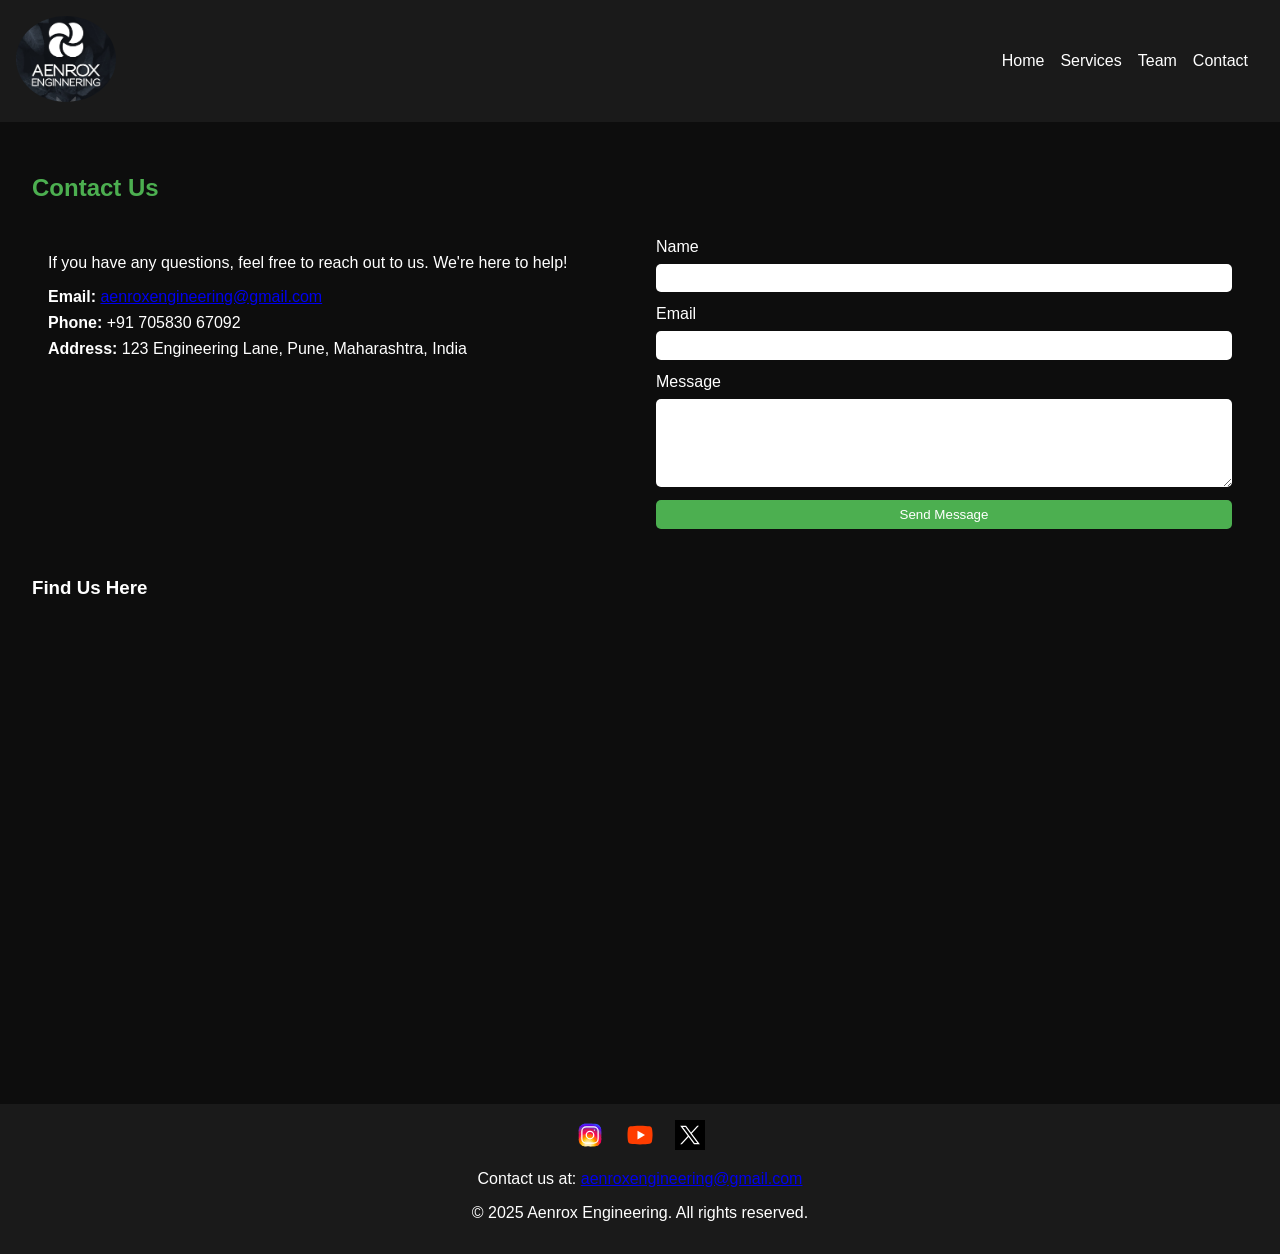
==== contact.html @ 0e8ead94 "Initial website upload" ====
<!DOCTYPE html>
<html lang="en">
<head>
  <meta charset="UTF-8">
  <meta name="viewport" content="width=device-width, initial-scale=1.0">
  <title>Contact Us - Aenrox Engineering</title>
  <link rel="stylesheet" href="styles.css">
</head>
<body>
  <header>
    <div class="logo">
      <img src="images\logo.jpg" alt="Aenrox Engineering Logo" class="circular-logo">
    </div>
    <nav>
      <ul>
        <li><a href="index.html">Home</a></li>
        <li><a href="services.html">Services</a></li>
        <li><a href="team.html">Team</a></li>
        <li><a href="contact.html">Contact</a></li>
      </ul>
    </nav>
  </header>
  <main>
    <section id="contact">
      <h2>Contact Us</h2>
      <div class="contact-container">
        <div class="contact-info">
          <p>If you have any questions, feel free to reach out to us. We're here to help!</p>
          <ul>
            <li><strong>Email:</strong> <a href="mailto:aenroxengineering@gmail.com">aenroxengineering@gmail.com</a></li>
            <li><strong>Phone:</strong> +91 705830 67092</li>
            <li><strong>Address:</strong> 123 Engineering Lane, Pune, Maharashtra, India</li>
          </ul>
        </div>
        <div class="contact-form">
          <form action="mailto:aenroxengineering@gmail.com" method="post" enctype="text/plain">
            <label for="name">Name</label>
            <input type="text" id="name" name="name" required>
            <label for="email">Email</label>
            <input type="email" id="email" name="email" required>
            <label for="message">Message</label>
            <textarea id="message" name="message" rows="5" required></textarea>
            <button type="submit">Send Message</button>
          </form>
        </div>
      </div>
      <div class="map">
        <h3>Find Us Here</h3>
        <iframe
          src="https://www.google.com/maps/embed?pb=!1m18!1m12!1m3!1d3782.422784210106!2d73.9152208751977!3d18.558893170425705!2m3!1f0!2f0!3f0!3m2!1i1024!2i768!4f13.1!3m3!1m2!1s0x3bc2c1d7fbdaac13%3A0xe9393f1e27a7e3a2!2sLane%20Number%208%2C%20Pathare%20Wasti%2C%20Lohegaon%2C%20Pune%2C%20Maharashtra%20411047%2C%20India!5e0!3m2!1sen!2sin!4v1710110173471!5m2!1sen!2sin"
          width="600" height="450" style="border:0;" allowfullscreen="" loading="lazy"></iframe>
      </div>
    </section>
  </main>
  <footer id="contact">
    <div class="social-media">
      <a href="https://www.instagram.com/aenrox.ai" target="_blank">
        <img src="images\instagram.svg" alt="Instagram">
      </a>
      <a href="https://www.youtube.com/@Aenroxengineering" target="_blank">
        <img src="images\youtube.svg" alt="YouTube">
      </a>
      <a href="https://x.com/Aenrox_ai" target="_blank">
        <img src="images\X.svg" alt="X">
      </a>
    </div>
    <p>Contact us at: <a href="mailto:aenroxengineering@gmail.com">aenroxengineering@gmail.com</a></p>
    <p>&copy; 2025 Aenrox Engineering. All rights reserved.</p>
  </footer>
  <script src="scripts.js"></script>
</body>
</html>
---- styles.css ----
body {
    font-family: 'Arial', sans-serif;
    margin: 0;
    padding: 0;
    background-color: #0d0d0d;
    color: #ffffff;
  }
  
  header {
    background-color: #1a1a1a;
    padding: 1em;
    display: flex;
    justify-content: space-between;
    align-items: center;
  }
  
  header .logo img.circular-logo {
    max-width: 100px;
    border-radius: 50%;  /* This creates the circular frame */
  }
  
  nav ul {
    list-style: none;
    padding: 0;
    display: flex;
  }
  
  nav ul li {
    margin-right: 1em;
  }
  
  nav ul li a {
    color: #ffffff;
    text-decoration: none;
  }
  
  #hero {
    text-align: center;
    padding: 4em 2em;
    background: linear-gradient(rgba(0, 0, 0, 0.5), rgba(0, 0, 0, 0.5)), url('images/hero-bg.jpg') no-repeat center center/cover;
  }
  
  #hero h1 {
    font-size: 3em;
  }
  
  .cta-button {
    display: inline-block;
    margin-top: 1em;
    padding: 0.5em 2em;
    background-color: #4CAF50;
    color: #ffffff;
    text-decoration: none;
    border-radius: 5px;
  }
  
  main {
    padding: 2em;
  }
  
  main h2 {
    color: #4CAF50;
  }
  
  .project {
    background-color: #1a1a1a;
    padding: 1em;
    margin-bottom: 1em;
    border-radius: 5px;
    display: flex;
    align-items: center;
  }
  
  .project img {
    max-width: 150px;
    margin-right: 1em;
    border-radius: 5px;
  }
  
  footer {
    background-color: #1a1a1a;
    color: white;
    text-align: center;
    padding: 1em;
  }
  
  footer .social-media {
    margin-bottom: 1em;
  }
  
  footer .social-media a {
    margin: 0 0.5em;
    display: inline-block;
  }
  
  footer .social-media img {
    width: 30px;
    height: 30px;
  }
  /* Existing Styles */

body {
  font-family: 'Arial', sans-serif;
  margin: 0;
  padding: 0;
  background-color: #0d0d0d;
  color: #ffffff;
}

header {
  background-color: #1a1a1a;
  padding: 1em;
  display: flex;
  justify-content: space-between;
  align-items: center;
}

header .logo img.circular-logo {
  max-width: 100px;
  border-radius: 50%;
}

nav ul {
  list-style: none;
  padding: 0;
  display: flex;
}

nav ul li {
  margin-right: 1em;
}

nav ul li a {
  color: #ffffff;
  text-decoration: none;
}

#hero {
  text-align: center;
  padding: 4em 2em;
  background: linear-gradient(rgba(0, 0, 0, 0.5), rgba(0, 0, 0, 0.5)), url('images/hero-bg.jpg') no-repeat center center/cover;
}

#hero h1 {
  font-size: 3em;
}

.cta-button {
  display: inline-block;
  margin-top: 1em;
  padding: 0.5em 2em;
  background-color: #4CAF50;
  color: #ffffff;
  text-decoration: none;
  border-radius: 5px;
}

main {
  padding: 2em;
}

main h2 {
  color: #4CAF50;
}

.project {
  background-color: #1a1a1a;
  padding: 1em;
  margin-bottom: 1em;
  border-radius: 5px;
  display: flex;
  align-items: center;
}

.project img {
  max-width: 150px;
  margin-right: 1em;
  border-radius: 5px;
}

#team .team-container {
  display: flex;
  justify-content: space-around;
  flex-wrap: wrap;
  padding: 1em 0;
}

#team .team-member {
  text-align: center;
  margin: 1em;
}

#team .team-member img.circular-member {
  width: 150px;
  height: 150px;
  border-radius: 50%;
}

footer {
  background-color: #1a1a1a;
  color: white;
  text-align: center;
  padding: 1em;
}

footer .social-media {
  margin-bottom: 1em;
}

footer .social-media a {
  margin: 0 0.5em;
  display: inline-block;
}

footer .social-media img {
  width: 30px;
  height: 30px;
}

/* Contact Page Styles */

#contact .contact-container {
  display: flex;
  flex-wrap: wrap;
  justify-content: space-between;
  margin-bottom: 2em;
}

#contact .contact-info,
#contact .contact-form {
  flex: 1;
  min-width: 300px;
  margin: 1em;
}

#contact .contact-info ul {
  list-style: none;
  padding: 0;
}

#contact .contact-info ul li {
  margin-bottom: 0.5em;
}

#contact .contact-form form {
  display: flex;
  flex-direction: column;
}

#contact .contact-form label {
  margin-bottom: 0.5em;
}

#contact .contact-form input,
#contact .contact-form textarea {
  margin-bottom: 1em;
  padding: 0.5em;
  border: none;
  border-radius: 5px;
}

#contact .contact-form button {
  background-color: #4CAF50;
  color: white;
  padding: 0.5em;
  border: none;
  border-radius: 5px;
  cursor: pointer;
}

#contact .map iframe {
  width: 100%;
  height: 450px;
  border: none;
}

@media (max-width: 768px) {
  #contact .contact-container {
    flex-direction: column;
  }
}
/* Existing Styles */

/* Add styles for the back-to-top button */
.back-to-top {
  position: fixed;
  bottom: 30px;
  right: 30px;
  padding: 10px 20px;
  background-color: #4CAF50;
  color: white;
  border: none;
  border-radius: 5px;
  cursor: pointer;
  display: none;
  z-index: 1000;
}

.back-to-top.visible {
  display: block;
}

.back-to-top:hover {
  background-color: #45a049;
}
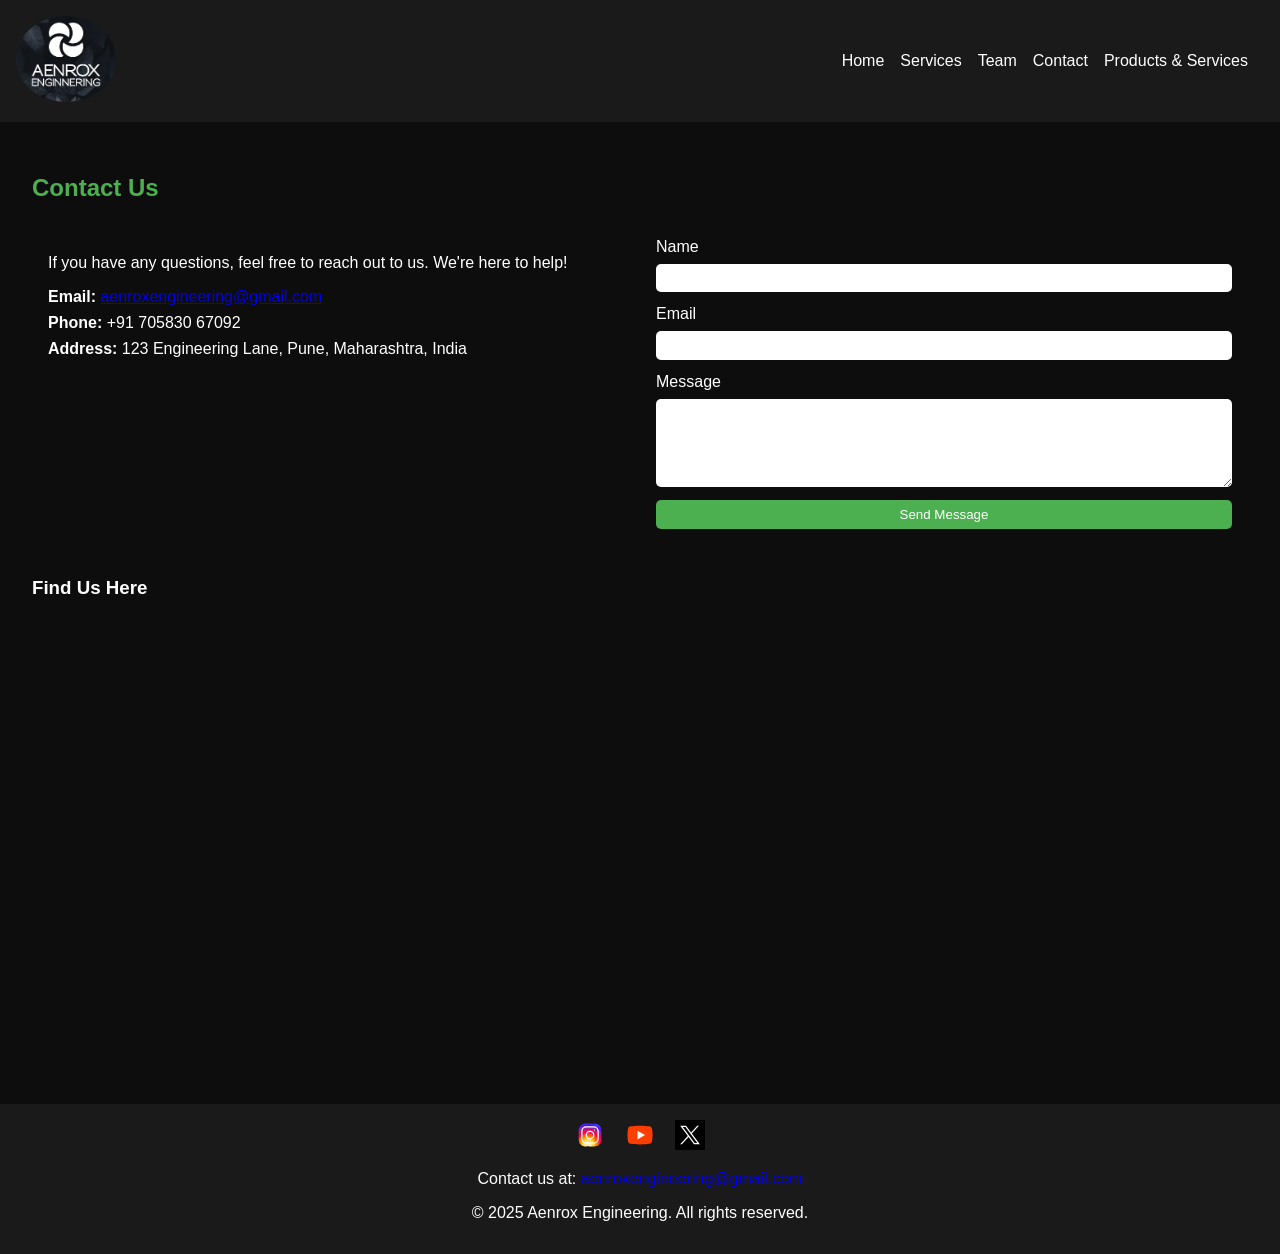
==== commit 9987b028: "Added Products & Services page with updated Buy Now functionality" ====
--- a/contact.html
+++ b/contact.html
@@ -17,6 +17,7 @@
         <li><a href="services.html">Services</a></li>
         <li><a href="team.html">Team</a></li>
         <li><a href="contact.html">Contact</a></li>
+        <li><a href="products.html">Products & Services</a></li>
       </ul>
     </nav>
   </header>
--- a/styles.css
+++ b/styles.css
@@ -303,3 +303,150 @@
 .back-to-top:hover {
   background-color: #45a049;
 }
+.service-list, .product-list {
+  display: flex;
+  justify-content: center;
+  flex-wrap: wrap;
+  gap: 20px;
+}
+
+.service, .product {
+  border: 1px solid #ddd;
+  padding: 15px;
+  text-align: center;
+  width: 300px;
+  border-radius: 10px;
+  background-color: #f9f9f9;
+}
+
+.service h3, .product h3 {
+  margin: 10px 0;
+}
+
+button {
+  padding: 10px 15px;
+  background-color: #007bff;
+  color: white;
+  border: none;
+  border-radius: 5px;
+  cursor: pointer;
+}
+
+button:hover {
+  background-color: #0056b3;
+}
+/* Services section */
+/* Updated services section background */
+#services {
+  text-align: center;
+  padding: 20px;
+  background-color: #141414; /* Dark theme background */
+  color: white; /* Ensures text is visible */
+}
+
+/* Horizontal scrolling container */
+.services-container {
+  display: flex;
+  overflow-x: auto;
+  white-space: nowrap;
+  gap: 20px;
+  padding: 10px;
+  scroll-behavior: smooth;
+}
+
+/* Customize scrollbar */
+.services-container::-webkit-scrollbar {
+  height: 8px;
+}
+
+.services-container::-webkit-scrollbar-thumb {
+  background:  #45a049; /* Theme primary color */
+  border-radius: 5px;
+}
+
+/* Service cards */
+.service {
+  display: inline-block;
+  min-width: 200px;
+  padding: 15px;
+  background-color: #1e1e1e; /* Darker shade for contrast */
+  border-radius: 10px;
+  box-shadow: 0 4px 8px rgba(255, 255, 255, 0.1); /* Soft glow */
+  font-size: 18px;
+  font-weight: bold;
+  text-align: center;
+  cursor: pointer;
+  transition: transform 0.3s;
+  color: white; /* Ensures readability */
+}
+
+.service:hover {
+  transform: scale(1.1);
+  background-color:  #45a049 /* Highlight effect */
+}
+/* Product section */
+#products {
+  text-align: center;
+  padding: 20px;
+  background-color: #141414; /* Dark theme background */
+  color: white;
+}
+
+/* Product list container */
+.product-list {
+  display: flex;
+  flex-wrap: wrap;
+  justify-content: center;
+  gap: 20px;
+}
+
+/* Product box */
+.product {
+  background-color: #1e1e1e; /* Darker shade */
+  border: 1px solid #333; /* Subtle border */
+  padding: 20px;
+  border-radius: 10px;
+  text-align: center;
+  width: 300px;
+  box-shadow: 0 4px 8px rgba(255, 255, 255, 0.1);
+  transition: transform 0.3s ease-in-out;
+}
+
+.product:hover {
+  transform: scale(1.05);
+  background-color: #45a049; /* Highlight effect */
+}
+
+/* Product image */
+.product img {
+  width: 100%;
+  height: auto;
+  object-fit: cover;
+  border-radius: 8px;
+}
+
+/* Product title */
+.product h3 {
+  margin: 15px 0;
+  font-size: 20px;
+}
+
+/* Product description */
+.product p {
+  font-size: 14px;
+  color: #ddd;
+}
+
+/* Product button */
+.product button {
+  padding: 10px 15px;
+  background-color: #45a049;
+  color: white;
+  border: none;
+  border-radius: 5px;
+  cursor: pointer;
+}
+
+.product button:hover {
+  background-color: #141414;
+}
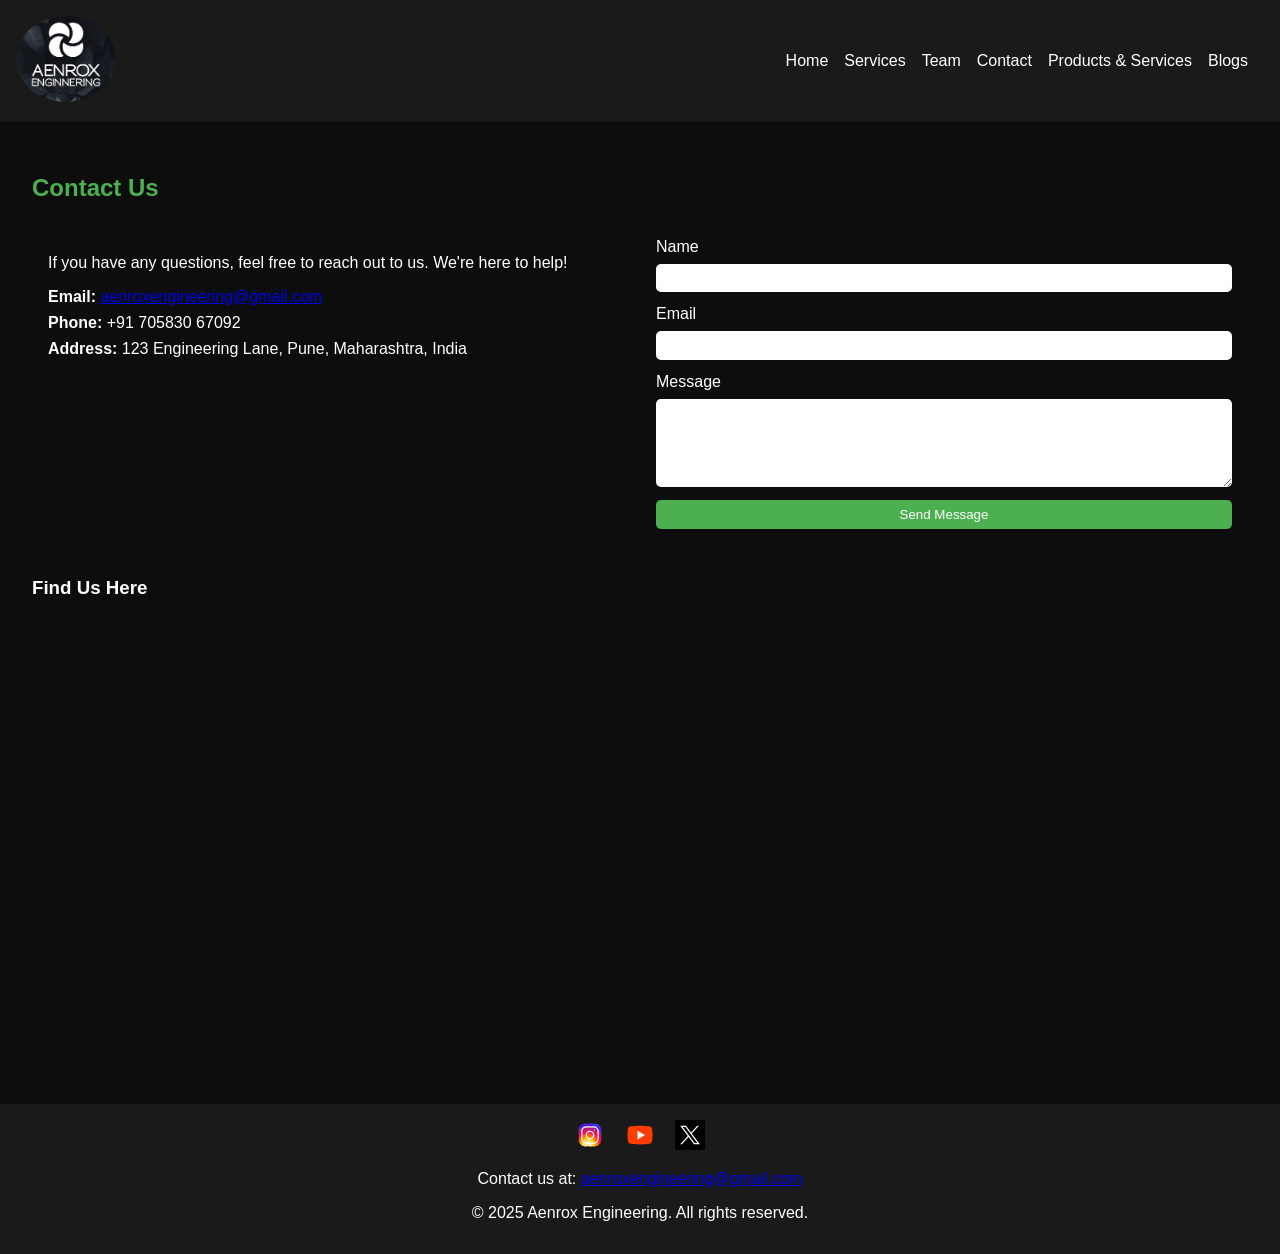
==== commit 70025a87: "Added Blog Page with Admin-only Upload Feature" ====
--- a/contact.html
+++ b/contact.html
@@ -18,6 +18,7 @@
         <li><a href="team.html">Team</a></li>
         <li><a href="contact.html">Contact</a></li>
         <li><a href="products.html">Products & Services</a></li>
+        <li><a href="blog.html">Blogs</a></li>
       </ul>
     </nav>
   </header>
--- a/styles.css
+++ b/styles.css
@@ -449,4 +449,46 @@
 
 .product button:hover {
   background-color: #141414;
+}
+/* Blog section */
+#blog-posts {
+  display: flex;
+  flex-direction: column;
+  gap: 20px;
+}
+
+/* Individual blog post */
+.blog-post {
+  background-color: #1e1e1e;
+  padding: 20px;
+  border-radius: 10px;
+  box-shadow: 0 4px 8px rgba(255, 255, 255, 0.1);
+  color: white;
+}
+
+/* Blog upload section (hidden for non-admins) */
+#upload-blog {
+  margin-top: 30px;
+  padding: 20px;
+  background-color: #141414;
+  border-radius: 10px;
+}
+
+#blog-title, #blog-content {
+  width: 100%;
+  padding: 10px;
+  margin: 10px 0;
+  border-radius: 5px;
+}
+
+button {
+  background-color: #007bff;
+  color: white;
+  padding: 10px;
+  border: none;
+  border-radius: 5px;
+}
+
+button:hover {
+  background-color: #0056b3;
 }
